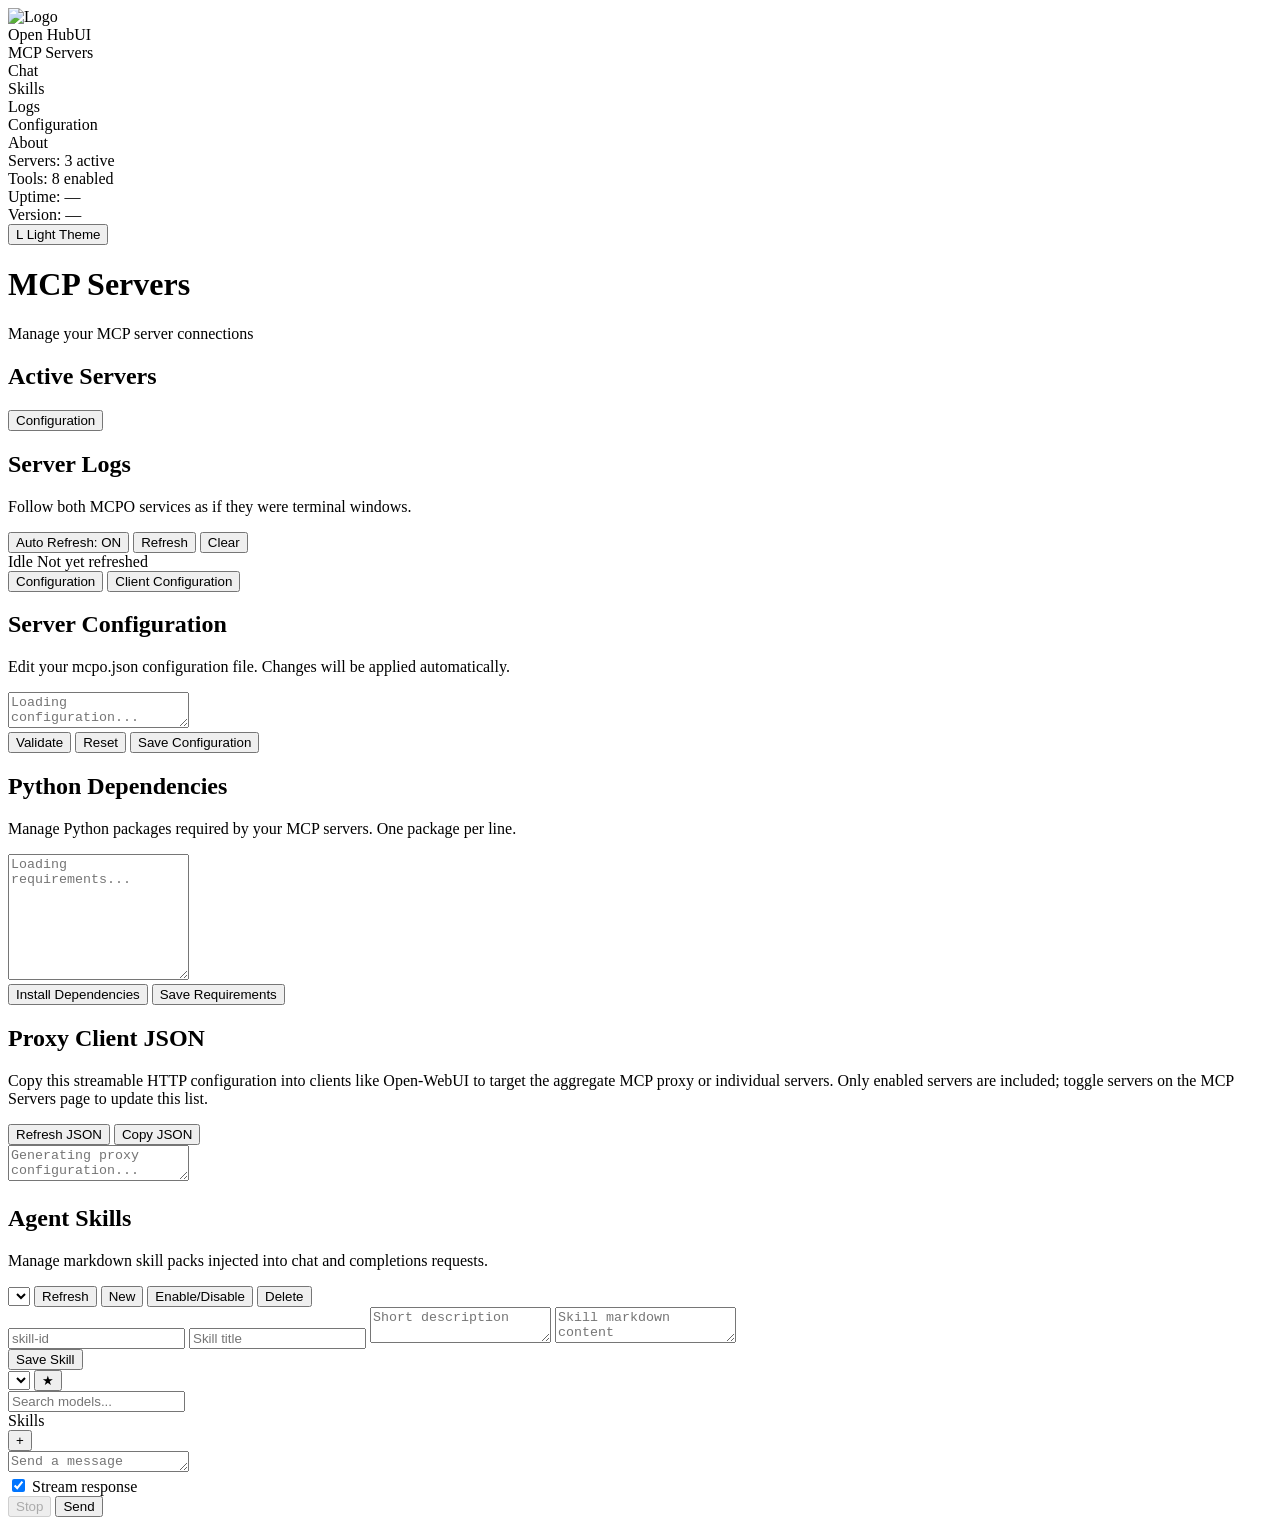
==== static/ui/index.html @ 58175bed "wip: checkpoint before branch cleanup" ====
<!DOCTYPE html>
<html lang="en">
<head>
    <meta charset="UTF-8">
    <meta name="viewport" content="width=device-width, initial-scale=1.0">
    <title>Open HubUI</title>
    <link rel="icon" type="image/png" href="/favicon.png">
    
    <!-- Modular CSS -->
    <link rel="stylesheet" href="/ui/css/base.css?v=20250930222949">
    <link rel="stylesheet" href="/ui/css/layout.css?v=20250930222949">
    <link rel="stylesheet" href="/ui/css/components.css?v=20250930222949">
    <link rel="stylesheet" href="/ui/css/logs.css?v=20250930222949">
    <link rel="stylesheet" href="/ui/css/config.css?v=20250930222949">
    <link rel="stylesheet" href="/ui/css/chat.css?v=20251203">
</head>
<body data-theme="light">
    <div class="app">
        <!-- Sidebar -->
        <div class="sidebar">
            <div class="sidebar-header">
                <div class="app-title">
                    <img src="logos/OI-logo-light.png" alt="Logo" class="logo-circle">
                    <div class="logo-text">Open HubUI</div>
                </div>
            </div>

            <nav class="sidebar-nav">
                <div class="nav-item active" data-page="tools">
                    <span>MCP Servers</span>
                </div>
                <div class="nav-item" data-page="chat">
                    <span>Chat</span>
                </div>
                <div class="nav-item" data-page="skills">
                    <span>Skills</span>
                </div>
                <div class="nav-item" data-page="logs">
                    <span>Logs</span>
                </div>
                <div class="nav-item" data-page="config">
                    <span>Configuration</span>
                </div>
                <div class="nav-item" data-page="about">
                    <span>About</span>
                </div>
                
            </nav>

            <!-- System Status in Sidebar -->
            <div class="sidebar-status">
                <div class="status-row">
                    <span>Servers:</span>
                    <span id="server-count">3 active</span>
                </div>
                <div class="status-row">
                    <span>Tools:</span>
                    <span id="tool-count">8 enabled</span>
                </div>
                <div class="status-row">
                    <span>Uptime:</span>
                    <span id="uptime-text">—</span>
                </div>
                <div class="status-row">
                    <span>Version:</span>
                    <span id="version-text">—</span>
                </div>
            </div>

            <div class="sidebar-footer">
                <button class="theme-toggle" onclick="toggleTheme()" type="button" aria-label="Toggle theme">
                    <span class="theme-indicator" id="theme-indicator">L</span>
                    <span class="theme-label" id="theme-label">Light Theme</span>
                </button>
            </div>
        </div>

        <!-- Main Content -->
        <div class="main">
            <header class="main-header">
                <h1 class="page-title" id="page-title">MCP Servers</h1>
                <p class="page-subtitle" id="page-subtitle">Manage your MCP server connections</p>
            </header>

            <main class="main-content">
                <!-- MCP Tools Page -->
                <div class="page active" id="tools-page">
                    <div class="card">
                        <div class="card-header">
                            <h2 class="card-title">Active Servers</h2>
                            <button class="btn" onclick="openConfigPage()">Configuration</button>
                            </div>

                        <!-- Tools Limit Warning -->
                        <div class="tools-warning" id="tools-warning" style="display: none;">
                            <div class="warning-icon">⚠️</div>
                            <div class="warning-content">
                                <div class="warning-title">Exceeding total tools limit</div>
                                <div class="warning-message">You have <span id="total-tools-count">0</span> tools from enabled servers. Too many tools can degrade performance, and some models may not respect more than 40 tools.</div>
                                </div>
                            </div>

                        <div class="card-content">
                            <!-- Servers will be dynamically loaded here -->
                        </div>
                    </div>

                    <!-- Add Server Form removed per requirement -->
                </div>

                <!-- Enhanced Logs Page -->
                <div class="page" id="logs-page">
                    <div class="logs-terminal-container">
                        <div class="logs-toolbar">
                            <div class="logs-toolbar-info">
                                <h2 class="card-title">Server Logs</h2>
                                <p class="logs-subtitle">Follow both MCPO services as if they were terminal windows.</p>
                            </div>
                            <div class="logs-actions">
                                <button class="btn btn-primary" id="logs-auto-refresh-btn" onclick="toggleAutoRefresh()">Auto Refresh: ON</button>
                                <button class="btn" onclick="refreshLogs()">Refresh</button>
                                <button class="btn" onclick="clearCurrentCategory()">Clear</button>
                            </div>
                        </div>
                        <div class="logs-sources" id="logs-sources">
                            <!-- Tabs will be dynamically created by logs.js -->
                        </div>
                        <div class="logs-window">
                            <div class="logs-pane" id="logs-output-container">
                                <!-- Log outputs will be dynamically created by logs.js -->
                            </div>
                        </div>
                        <div class="logs-status-bar">
                            <span id="logs-connection-status" class="status-badge">Idle</span>
                            <span id="logs-updated-label" class="logs-updated-label">Not yet refreshed</span>
                        </div>
                    </div>
                </div>

                                                                                <div class="page" id="config-page">
                    <div class="tab-container" id="config-tabs">
                        <div class="tabs" role="tablist">
                            <button class="tab active" type="button" role="tab" aria-selected="true" data-tab-target="config-main-tab">Configuration</button>
                            <button class="tab" type="button" role="tab" aria-selected="false" data-tab-target="config-client-tab">Client Configuration</button>
                        </div>
                        <div class="tab-content active" id="config-main-tab" role="tabpanel">
                            <div class="config-section">
                                <h2 class="section-title">Server Configuration</h2>
                                <p class="section-description">Edit your mcpo.json configuration file. Changes will be applied automatically.</p>
                                <textarea class="config-editor json-editor" id="server-config-editor" placeholder="Loading configuration..."></textarea>
                                <div class="config-actions">
                                    <button class="btn" onclick="validateConfig()">Validate</button>
                                    <button class="btn" onclick="resetConfig()">Reset</button>
                                    <button class="btn btn-primary" onclick="saveConfigContent()">Save Configuration</button>
                                </div>
                            </div>
                            <div class="config-section">
                                <h2 class="section-title">Python Dependencies</h2>
                                <p class="section-description">Manage Python packages required by your MCP servers. One package per line.</p>
                                <textarea class="config-editor" id="requirements-editor" style="min-height: 120px;" placeholder="Loading requirements..."></textarea>
                                <div class="config-actions">
                                    <button class="btn" onclick="installDependencies()">Install Dependencies</button>
                                    <button class="btn btn-primary" onclick="saveRequirements()">Save Requirements</button>
                                </div>
                            </div>
                        </div>
                        <div class="tab-content" id="config-client-tab" role="tabpanel" aria-hidden="true">
                            <div class="config-section client-config">
                                <h2 class="section-title">Proxy Client JSON</h2>
                                <p class="section-description">
                                    Copy this streamable HTTP configuration into clients like Open-WebUI to target the aggregate MCP proxy or individual servers.
                                    Only enabled servers are included; toggle servers on the MCP Servers page to update this list.
                                </p>
                                <div class="client-config-actions">
                                    <button class="btn" type="button" id="client-config-refresh-btn">Refresh JSON</button>
                                    <button class="btn btn-primary" type="button" id="client-config-copy-btn">Copy JSON</button>
                                </div>
                                <textarea class="config-editor client-config-output" id="client-config-output" readonly placeholder="Generating proxy configuration..."></textarea>
                                <div class="client-config-status" id="client-config-status" role="status" aria-live="polite"></div>
                            </div>
                        </div>
                    </div>
                </div>
                
                <!-- Skills Page -->
                <div class="page" id="skills-page">
                    <div class="card">
                        <div class="card-header">
                            <h2 class="card-title">Agent Skills</h2>
                        </div>
                        <div class="card-content">
                            <p class="section-description">Manage markdown skill packs injected into chat and completions requests.</p>
                            <div class="config-actions skills-toolbar">
                                <select id="skills-select" class="config-editor skills-select"></select>
                                <button class="btn" id="skills-refresh-btn" type="button">Refresh</button>
                                <button class="btn" id="skills-new-btn" type="button">New</button>
                                <button class="btn" id="skills-toggle-btn" type="button">Enable/Disable</button>
                                <button class="btn" id="skills-delete-btn" type="button">Delete</button>
                            </div>
                            <input id="skills-id-input" class="config-editor skills-input" placeholder="skill-id" />
                            <input id="skills-title-input" class="config-editor skills-input" placeholder="Skill title" />
                            <textarea id="skills-description-input" class="config-editor skills-description" placeholder="Short description"></textarea>
                            <textarea id="skills-content-input" class="config-editor skills-content" placeholder="Skill markdown content"></textarea>
                            <div class="config-actions">
                                <button class="btn btn-primary" id="skills-save-btn" type="button">Save Skill</button>
                            </div>
                        </div>
                    </div>
                </div>

                <!-- Chat Page -->
                <div class="page" id="chat-page">
                    <div class="chat-page-layout">
                        <div class="chat-side chat-side-left">
                            <div class="chat-model-picker">
                                <div class="chat-model-row">
                                    <select id="chat-model-select" class="chat-model-select"></select>
                                    <button class="btn btn-ghost chat-model-toggle" id="chat-model-fav-toggle" type="button" title="Choose favorite models">★</button>
                                </div>
                                <div id="chat-model-list" class="chat-model-list hidden">
                                    <div class="model-search">
                                        <input id="chat-model-search" type="search" placeholder="Search models..." />
                                    </div>
                                    <div id="chat-model-list-items"></div>
                                </div>
                            </div>
                            <div class="chat-model-picker chat-skills-panel">
                                <div class="chat-model-row">
                                    <div class="chat-skills-label">Skills</div>
                                    <button class="btn btn-ghost chat-model-toggle" id="chat-skill-toggle" type="button" title="Choose skills">+</button>
                                </div>
                                <div id="chat-active-skills" class="chat-active-skills"></div>
                                <div id="chat-skill-list" class="chat-model-list hidden">
                                    <div id="chat-skill-list-items"></div>
                                </div>
                            </div>
                        </div>
                        <div class="chat-shell">
                            <div class="chat-stream" id="chat-messages"></div>

                        <div class="chat-footer">
                            <div class="chat-alerts" id="chat-alerts"></div>
                            <form class="chat-composer" id="chat-input-form">
                                <textarea id="chat-input-text" placeholder="Send a message" rows="1"></textarea>
                                <div class="chat-composer-footer">
                                    <label class="chat-stream-toggle">
                                        <input type="checkbox" id="chat-stream-toggle" checked />
                                        <span>Stream response</span>
                                    </label>
                                    <div class="chat-composer-actions">
                                        <button class="btn" type="button" id="chat-stop-stream" disabled>Stop</button>
                                        <button class="btn btn-primary" type="submit">Send</button>
                                    </div>
                                </div>
                            </form>
                        </div>
                        </div>
                    </div>
                </div>
                
                <!-- About Page -->
                <div class="page" id="about-page"></div>
                
            </main>
        </div>
    </div>

    <!-- Modular JavaScript -->
    <script src="/ui/js/core/theme.js?v=20250930222949"></script>
    <script src="/ui/js/core/api.js?v=20250930222949"></script>
    <script src="/ui/js/core/logs.js?v=20250930232705"></script>
    <script src="/ui/js/components/navigation.js?v=20250930222949"></script>
    <script src="/ui/js/components/servers.js?v=20250930222949"></script>
    <script src="/ui/js/pages/config.js?v=20250930222949"></script>
    <script src="/ui/js/pages/skills.js?v=20260211"></script>
    <script src="/ui/js/pages/chat.js?v=20250930222949"></script>
    <script src="/ui/js/core/globals.js?v=20250930222949"></script>
    <script src="/ui/js/core/app.js?v=20250930222949"></script>

    <!-- All JavaScript has been moved to modular files in the js/ directory -->
</body>
</html>
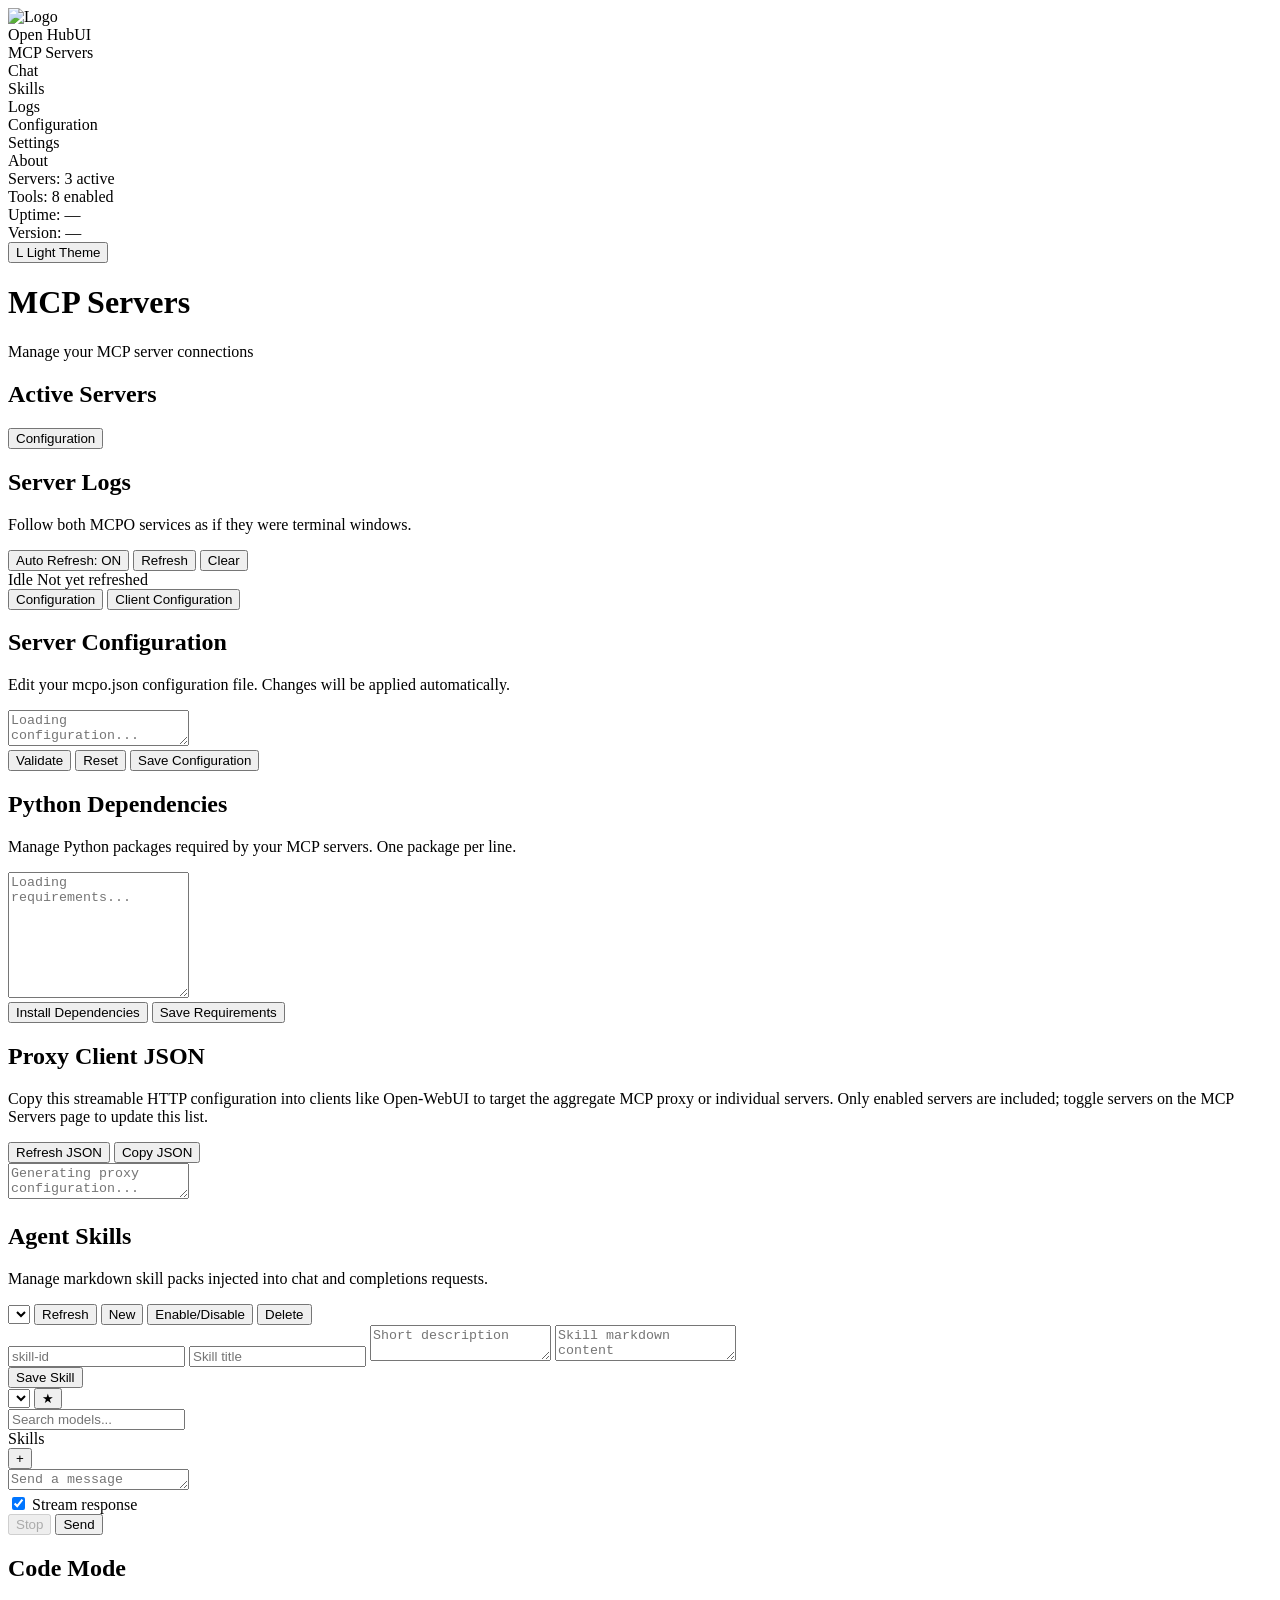
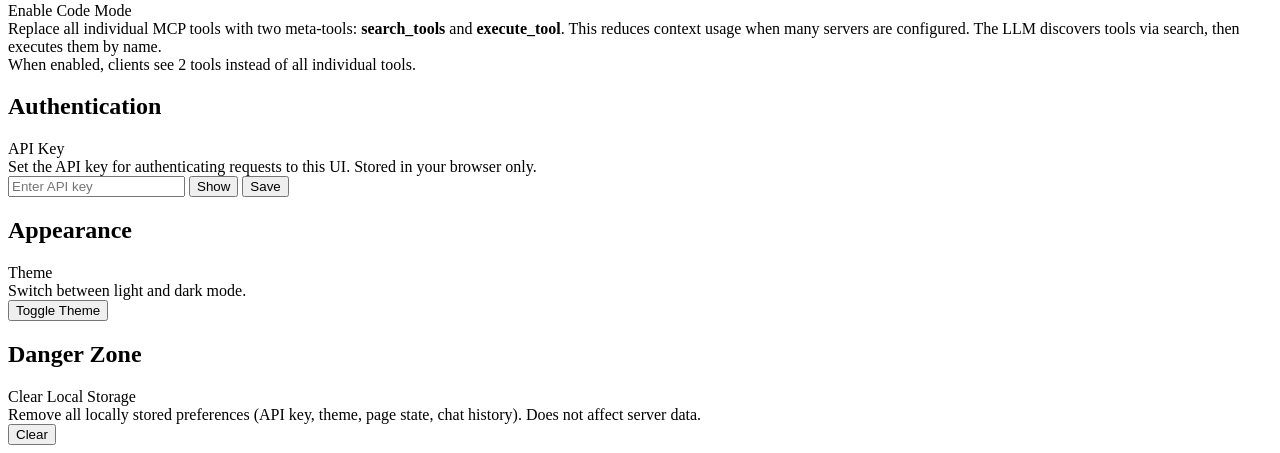
==== commit d8f7f7f4: "feat: add Settings page with code mode toggle, API key, and preferences New Settings page accessible" ====
--- a/static/ui/index.html
+++ b/static/ui/index.html
@@ -13,6 +13,7 @@
     <link rel="stylesheet" href="/ui/css/logs.css?v=20250930222949">
     <link rel="stylesheet" href="/ui/css/config.css?v=20250930222949">
     <link rel="stylesheet" href="/ui/css/chat.css?v=20251203">
+    <link rel="stylesheet" href="/ui/css/settings.css?v=20260226">
 </head>
 <body data-theme="light">
     <div class="app">
@@ -40,6 +41,9 @@
                 </div>
                 <div class="nav-item" data-page="config">
                     <span>Configuration</span>
+                </div>
+                <div class="nav-item" data-page="settings">
+                    <span>Settings</span>
                 </div>
                 <div class="nav-item" data-page="about">
                     <span>About</span>
@@ -258,6 +262,96 @@
                     </div>
                 </div>
                 
+                <!-- Settings Page -->
+                <div class="page" id="settings-page">
+                    <div class="settings-layout">
+                        <!-- Code Mode -->
+                        <div class="settings-section">
+                            <div class="settings-section-header">
+                                <h2 class="settings-section-title">Code Mode</h2>
+                            </div>
+                            <div class="settings-section-body">
+                                <div class="settings-row">
+                                    <div class="settings-row-info">
+                                        <div class="settings-row-label">Enable Code Mode</div>
+                                        <div class="settings-row-description">
+                                            Replace all individual MCP tools with two meta-tools: <strong>search_tools</strong> and <strong>execute_tool</strong>.
+                                            This reduces context usage when many servers are configured. The LLM discovers tools via search, then executes them by name.
+                                        </div>
+                                    </div>
+                                    <div class="settings-row-control">
+                                        <div class="toggle" id="settings-code-mode-toggle"></div>
+                                    </div>
+                                </div>
+                                <div class="settings-hint" id="settings-code-mode-hint">
+                                    When enabled, clients see 2 tools instead of all individual tools.
+                                </div>
+                            </div>
+                        </div>
+
+                        <!-- Authentication -->
+                        <div class="settings-section">
+                            <div class="settings-section-header">
+                                <h2 class="settings-section-title">Authentication</h2>
+                            </div>
+                            <div class="settings-section-body">
+                                <div class="settings-row">
+                                    <div class="settings-row-info">
+                                        <div class="settings-row-label">API Key</div>
+                                        <div class="settings-row-description">
+                                            Set the API key for authenticating requests to this UI. Stored in your browser only.
+                                        </div>
+                                    </div>
+                                    <div class="settings-row-control settings-row-control-wide">
+                                        <input type="password" id="settings-api-key-input" class="settings-input" placeholder="Enter API key" autocomplete="off" />
+                                        <button class="btn" type="button" id="settings-api-key-reveal">Show</button>
+                                        <button class="btn btn-primary" type="button" id="settings-api-key-save">Save</button>
+                                    </div>
+                                </div>
+                                <div class="settings-hint" id="settings-api-key-hint"></div>
+                            </div>
+                        </div>
+
+                        <!-- Appearance -->
+                        <div class="settings-section">
+                            <div class="settings-section-header">
+                                <h2 class="settings-section-title">Appearance</h2>
+                            </div>
+                            <div class="settings-section-body">
+                                <div class="settings-row">
+                                    <div class="settings-row-info">
+                                        <div class="settings-row-label">Theme</div>
+                                        <div class="settings-row-description">Switch between light and dark mode.</div>
+                                    </div>
+                                    <div class="settings-row-control">
+                                        <button class="btn" type="button" id="settings-theme-btn">Toggle Theme</button>
+                                    </div>
+                                </div>
+                            </div>
+                        </div>
+
+                        <!-- Danger Zone -->
+                        <div class="settings-section settings-section-danger">
+                            <div class="settings-section-header">
+                                <h2 class="settings-section-title">Danger Zone</h2>
+                            </div>
+                            <div class="settings-section-body">
+                                <div class="settings-row">
+                                    <div class="settings-row-info">
+                                        <div class="settings-row-label">Clear Local Storage</div>
+                                        <div class="settings-row-description">
+                                            Remove all locally stored preferences (API key, theme, page state, chat history). Does not affect server data.
+                                        </div>
+                                    </div>
+                                    <div class="settings-row-control">
+                                        <button class="btn btn-danger" type="button" id="settings-clear-storage">Clear</button>
+                                    </div>
+                                </div>
+                            </div>
+                        </div>
+                    </div>
+                </div>
+
                 <!-- About Page -->
                 <div class="page" id="about-page"></div>
                 
@@ -274,6 +368,7 @@
     <script src="/ui/js/pages/config.js?v=20250930222949"></script>
     <script src="/ui/js/pages/skills.js?v=20260211"></script>
     <script src="/ui/js/pages/chat.js?v=20250930222949"></script>
+    <script src="/ui/js/pages/settings.js?v=20260226"></script>
     <script src="/ui/js/core/globals.js?v=20250930222949"></script>
     <script src="/ui/js/core/app.js?v=20250930222949"></script>
 
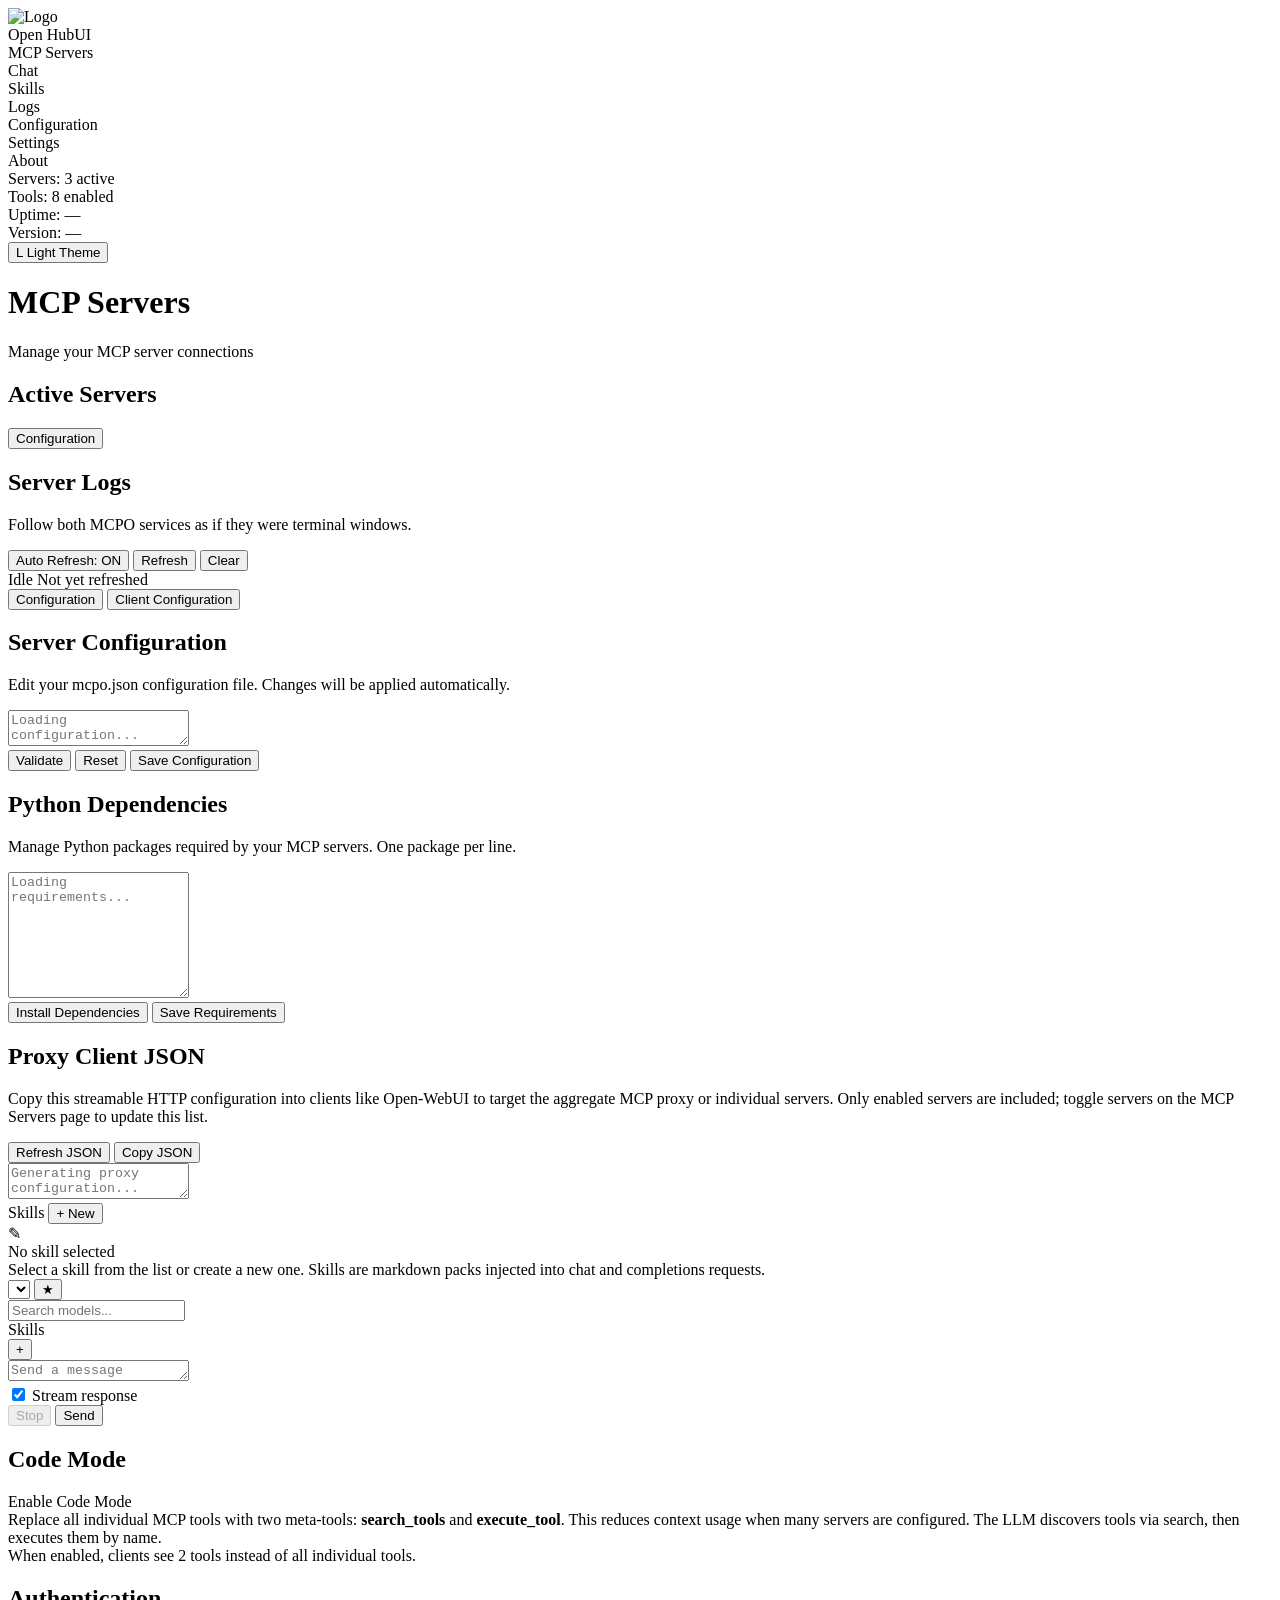
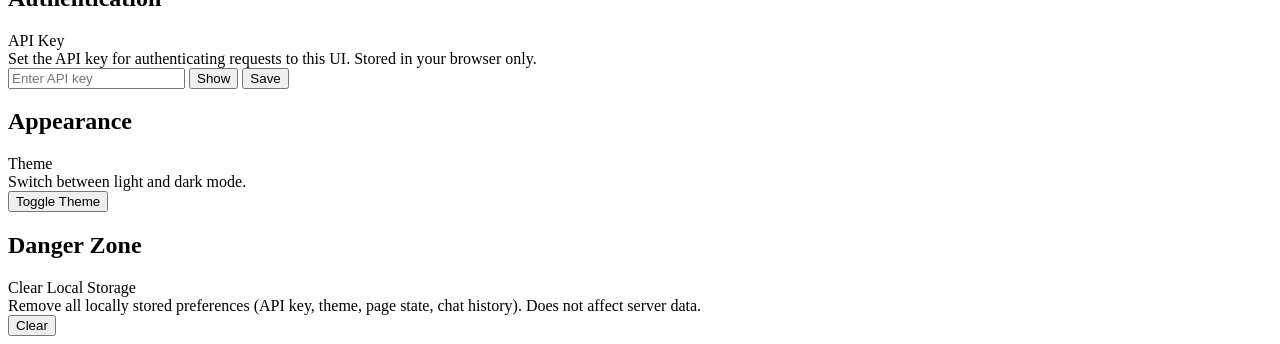
==== commit 06401066: "feat: redesign Skills page with split-panel layout Replace the dropdown + raw inputs layout with a p" ====
--- a/static/ui/index.html
+++ b/static/ui/index.html
@@ -188,25 +188,54 @@
                 
                 <!-- Skills Page -->
                 <div class="page" id="skills-page">
-                    <div class="card">
-                        <div class="card-header">
-                            <h2 class="card-title">Agent Skills</h2>
-                        </div>
-                        <div class="card-content">
-                            <p class="section-description">Manage markdown skill packs injected into chat and completions requests.</p>
-                            <div class="config-actions skills-toolbar">
-                                <select id="skills-select" class="config-editor skills-select"></select>
-                                <button class="btn" id="skills-refresh-btn" type="button">Refresh</button>
-                                <button class="btn" id="skills-new-btn" type="button">New</button>
-                                <button class="btn" id="skills-toggle-btn" type="button">Enable/Disable</button>
-                                <button class="btn" id="skills-delete-btn" type="button">Delete</button>
-                            </div>
-                            <input id="skills-id-input" class="config-editor skills-input" placeholder="skill-id" />
-                            <input id="skills-title-input" class="config-editor skills-input" placeholder="Skill title" />
-                            <textarea id="skills-description-input" class="config-editor skills-description" placeholder="Short description"></textarea>
-                            <textarea id="skills-content-input" class="config-editor skills-content" placeholder="Skill markdown content"></textarea>
-                            <div class="config-actions">
-                                <button class="btn btn-primary" id="skills-save-btn" type="button">Save Skill</button>
+                    <div class="sk-layout">
+                        <!-- Left: Skill List -->
+                        <div class="sk-list-panel">
+                            <div class="sk-list-header">
+                                <span class="sk-list-title">Skills</span>
+                                <button class="btn" id="skills-new-btn" type="button">+ New</button>
+                            </div>
+                            <div class="sk-list" id="skills-list">
+                                <!-- Cards rendered by JS -->
+                            </div>
+                        </div>
+
+                        <!-- Right: Editor -->
+                        <div class="sk-editor-panel" id="skills-editor-panel">
+                            <!-- Empty state (shown when nothing selected) -->
+                            <div class="sk-empty" id="skills-empty-state">
+                                <div class="sk-empty-icon">&#9998;</div>
+                                <div class="sk-empty-title">No skill selected</div>
+                                <div class="sk-empty-text">Select a skill from the list or create a new one. Skills are markdown packs injected into chat and completions requests.</div>
+                            </div>
+
+                            <!-- Editor form (hidden until a skill is selected) -->
+                            <div class="sk-editor" id="skills-editor" style="display:none;">
+                                <div class="sk-editor-toolbar">
+                                    <div class="sk-editor-toolbar-left">
+                                        <span class="sk-editor-mode" id="skills-editor-mode">Editing</span>
+                                    </div>
+                                    <div class="sk-editor-toolbar-right">
+                                        <button class="btn btn-danger" id="skills-delete-btn" type="button">Delete</button>
+                                        <button class="btn btn-primary" id="skills-save-btn" type="button">Save</button>
+                                    </div>
+                                </div>
+                                <div class="sk-field-group">
+                                    <label class="sk-label" for="skills-id-input">ID</label>
+                                    <input id="skills-id-input" class="sk-input" placeholder="my-skill-id" />
+                                </div>
+                                <div class="sk-field-group">
+                                    <label class="sk-label" for="skills-title-input">Title</label>
+                                    <input id="skills-title-input" class="sk-input" placeholder="Skill display name" />
+                                </div>
+                                <div class="sk-field-group">
+                                    <label class="sk-label" for="skills-description-input">Description</label>
+                                    <textarea id="skills-description-input" class="sk-input sk-textarea-sm" placeholder="Brief description of what this skill does"></textarea>
+                                </div>
+                                <div class="sk-field-group sk-field-grow">
+                                    <label class="sk-label" for="skills-content-input">Content <span class="sk-label-hint">(Markdown)</span></label>
+                                    <textarea id="skills-content-input" class="sk-input sk-textarea-lg" placeholder="Skill markdown content — this is injected into system prompts"></textarea>
+                                </div>
                             </div>
                         </div>
                     </div>
